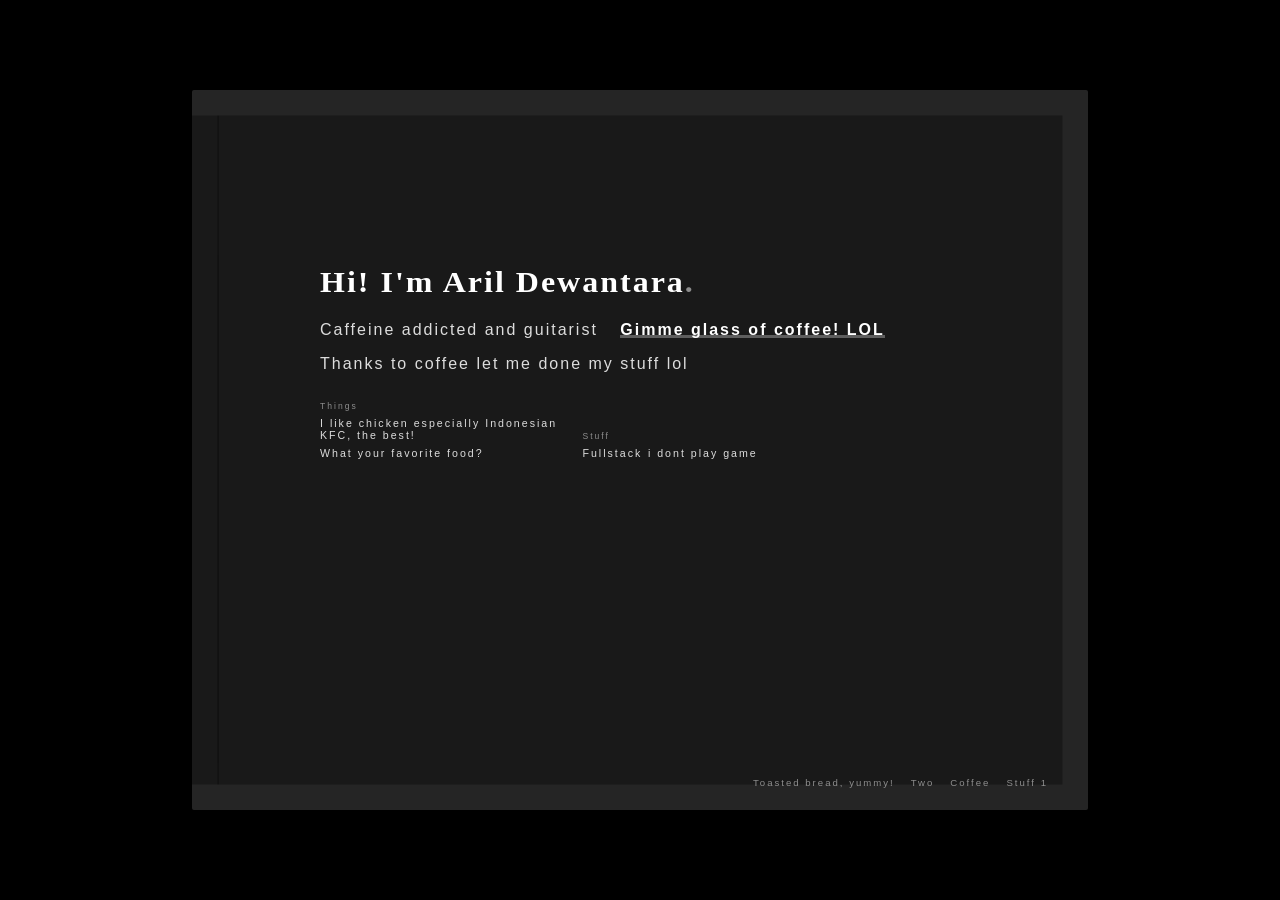
==== index.html @ 40179996 "newline" ====
<!DOCTYPE html>
<html lang="en">
<head>
  <meta charset="UTF-8">
  <meta name="viewport" content="width=device-width, initial-scale=1.0">
  <title>Aril Dewantara's</title>
  <style>
    body {
      margin: 0;
      background: #000;
    }
    .card {
      width: 70vw;
      height: 80vh;
      margin: 10vh 15vw;
      background: rgba(255, 255, 255, 0.05);
      color: white;
      border-radius: 2px;
      padding: 18vh 10vw;
      box-sizing: border-box;
      position: relative;
      animation: card 0.8s ease-out;
      animation-fill-mode: forwards;
    }
    .card .content {
      font-family: 'Open Sans', sans-serif;
      letter-spacing: 2px;
    }
    .card .content h1 {
      display: inline-block;
      padding: 8px 16px;
      margin: 4px 0;
      width: auto;
      font-family: 'PT Serif', serif;
      transform: scale(1, 0.9);
    }
    .card .content p {
      margin: 4px 0;
      padding: 4px 16px;
      display: inline-block;
    }
    .card .content p, .card .content h4, .card .content h5, .card .content h6 {
      font-weight: 100;
    }
    .card .content a {
      font-weight: 700;
      text-decoration: none;
      box-shadow: 0 -3px rgba(255, 255, 255, 0.3) inset;
    }
    .card .content .column {
      display: inline-block;
      width: 20vw;
      margin-top: 16px;
      font-size: 0.8em;
    }
    .card .content .column * {
      margin: 3px 0;
      display: inline-block;
    }
    .card .content .tabs {
      position: absolute;
      bottom: 2.5vh;
      right: 2.5vw;
      font-size: 0.6em;
    }
    .card .content .tabs .tab {
      margin: 0 8px;
      padding: 0;
      float: right;
      font-weight: 100;
    }
    .card .content .light {
      color: white;
    }
    .card .content .medium {
      color: rgba(255, 255, 255, 0.85);
    }
    .card .content .dark {
      color: rgba(255, 255, 255, 0.5);
    }
    .card * {
      padding-left: 0 !important;
    }
    .card p, .card h1, .card h2, .card h3, .card h4, .card h5, .card h6, .card div * {
      animation: fadein 3s;
    }
    .card p.light, .card h1.light, .card h2.light, .card h3.light, .card h4.light, .card h5.light, .card h6.light, .card div.light * {
      animation: boxshadow-light 3s;
    }
    .card p.medium, .card h1.medium, .card h2.medium, .card h3.medium, .card h4.medium, .card h5.medium, .card h6.medium, .card div.medium * {
      animation: boxshadow-medium 3s;
    }
    .card p.dark, .card h1.dark, .card h2.dark, .card h3.dark, .card h4.dark, .card h5.dark, .card h6.dark, .card div.dark * {
      animation: boxshadow-dark 3s;
    }
    @keyframes card {
      0%, 50% {
        box-shadow: -70vw 0 0 2vw rgba(255, 255, 255, 0.05) inset, -140vw 0 0 2vw rgba(255, 255, 255, 0.05) inset;
      }
      100% {
        box-shadow: 0 0 0 2vw rgba(255, 255, 255, 0.05) inset, calc(-66vw + 1px) 0 0 2vw rgba(255, 255, 255, 0.05) inset;
      }
    }
    @keyframes boxshadow-light {
      0%, 40% {
        color: rgba(0, 0, 0, 0);
        box-shadow: 0 0 white inset;
      }
      79.9999999999999% {
        box-shadow: 50vw 0 white inset;
        color: rgba(0, 0, 0, 0);
      }
      80% {
        box-shadow: -50vw 0 white inset;
        color: rgba(0, 0, 0, 0);
      }
      100% {
        color: white;
        box-shadow: 0 0 white inset;
      }
    }
    @keyframes boxshadow-medium {
      0%, 40% {
        color: rgba(0, 0, 0, 0);
        box-shadow: 0 0 rgba(255, 255, 255, 0.85) inset;
      }
      79.9999999999999% {
        box-shadow: 50vw 0 rgba(255, 255, 255, 0.85) inset;
        color: rgba(0, 0, 0, 0);
      }
      80% {
        box-shadow: -50vw 0 rgba(255, 255, 255, 0.85) inset;
        color: rgba(0, 0, 0, 0);
      }
      100% {
        color: rgba(255, 255, 255, 0.85);
        box-shadow: 0 0 rgba(255, 255, 255, 0.85) inset;
      }
    }
    @keyframes boxshadow-dark {
      0%, 40% {
        color: rgba(0, 0, 0, 0);
        box-shadow: 0 0 rgba(255, 255, 255, 0.5) inset;
      }
      79.9999999999999% {
        box-shadow: 50vw 0 rgba(255, 255, 255, 0.5) inset;
        color: rgba(0, 0, 0, 0);
      }
      80% {
        box-shadow: -50vw 0 rgba(255, 255, 255, 0.5) inset;
        color: rgba(0, 0, 0, 0);
      }
      100% {
        color: rgba(255, 255, 255, 0.5);
        box-shadow: 0 0 rgba(255, 255, 255, 0.5) inset;
      }
    }
    @keyframes fadein {
      0%, 80% {
        opacity: 0;
      }
      100% {
        opacity: 1;
      }
    }
  </style>
</head>
<body>
  <div class="card">
    <div class="content">
      <h1 class="light">Hi! I'm Aril Dewantara<span class="dark">.</span></h1>
      <p class="medium">Caffeine addicted and guitarist</p>
      <a class="light" href="#">Gimme glass of coffee! LOL</a>
      <p class="medium">Thanks to coffee let me done my stuff lol</p>
      <div class="column">
        <h6 class="dark">Things</h6>
        <br>
        <h5 class="medium">I like chicken especially Indonesian KFC, the best!</h5>
        <h5 class="medium">What your favorite food?</h5>
      </div>
      <div class="column">
        <h6 class="dark">Stuff</h6>
        <br>
        <h5 class="medium">Fullstack</h5>
        <h5 class="medium">i dont play game</h5>
      </div>
      <div class="tabs dark">
        <p class="tab">Stuff 1</p>
        <p class="tab">Coffee</p>
        <p class="tab">Two</p>
        <p class="tab">Toasted bread, yummy!</p>
      </div>
    </div>
  </div>
</body>
</html>
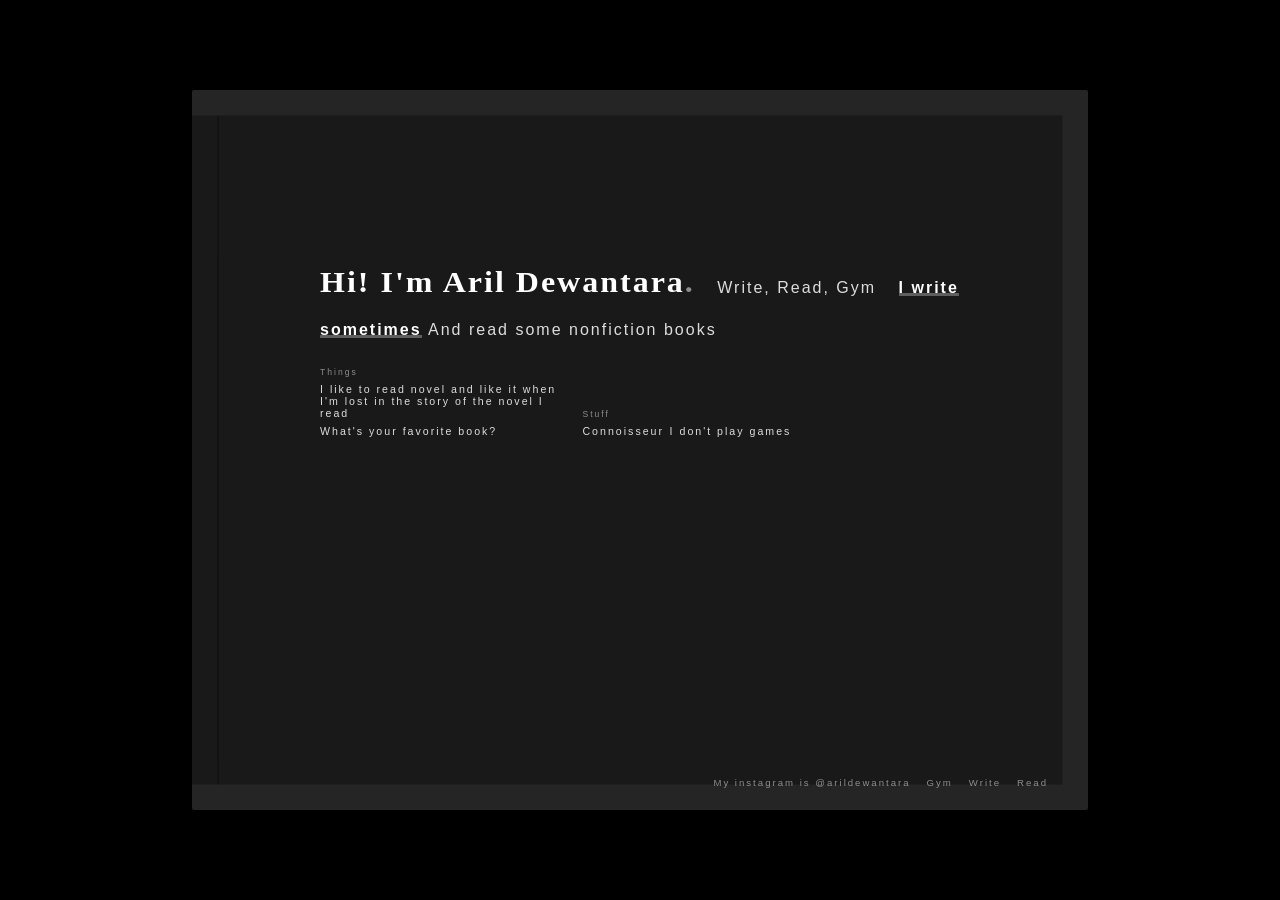
==== commit 7aa2189e: "Update index.html" ====
--- a/index.html
+++ b/index.html
@@ -169,26 +169,27 @@
   <div class="card">
     <div class="content">
       <h1 class="light">Hi! I'm Aril Dewantara<span class="dark">.</span></h1>
-      <p class="medium">Caffeine addicted and guitarist</p>
-      <a class="light" href="#">Gimme glass of coffee! LOL</a>
-      <p class="medium">Thanks to coffee let me done my stuff lol</p>
+      <p class="medium">Write, Read, Gym</p>
+      <a class="light" href="#">I write sometimes</a>
+      <p class="medium">And read some nonfiction books</p>
       <div class="column">
         <h6 class="dark">Things</h6>
         <br>
-        <h5 class="medium">I like chicken especially Indonesian KFC, the best!</h5>
-        <h5 class="medium">What your favorite food?</h5>
+        <h5 class="medium">I like to read novel and like it when I'm lost in the story of the novel I read</h5>
+        <h5 class="medium">What's your favorite book?</h5>
       </div>
       <div class="column">
         <h6 class="dark">Stuff</h6>
         <br>
-        <h5 class="medium">Fullstack</h5>
-        <h5 class="medium">i dont play game</h5>
+        <h5 class="medium">Connoisseur</h5>
+        <h5 class="medium">I don't play games
+        </h5>
       </div>
       <div class="tabs dark">
-        <p class="tab">Stuff 1</p>
-        <p class="tab">Coffee</p>
-        <p class="tab">Two</p>
-        <p class="tab">Toasted bread, yummy!</p>
+        <p class="tab">Read</p>
+        <p class="tab">Write</p>
+        <p class="tab">Gym</p>
+        <p class="tab">My instagram is @arildewantara</p>
       </div>
     </div>
   </div>
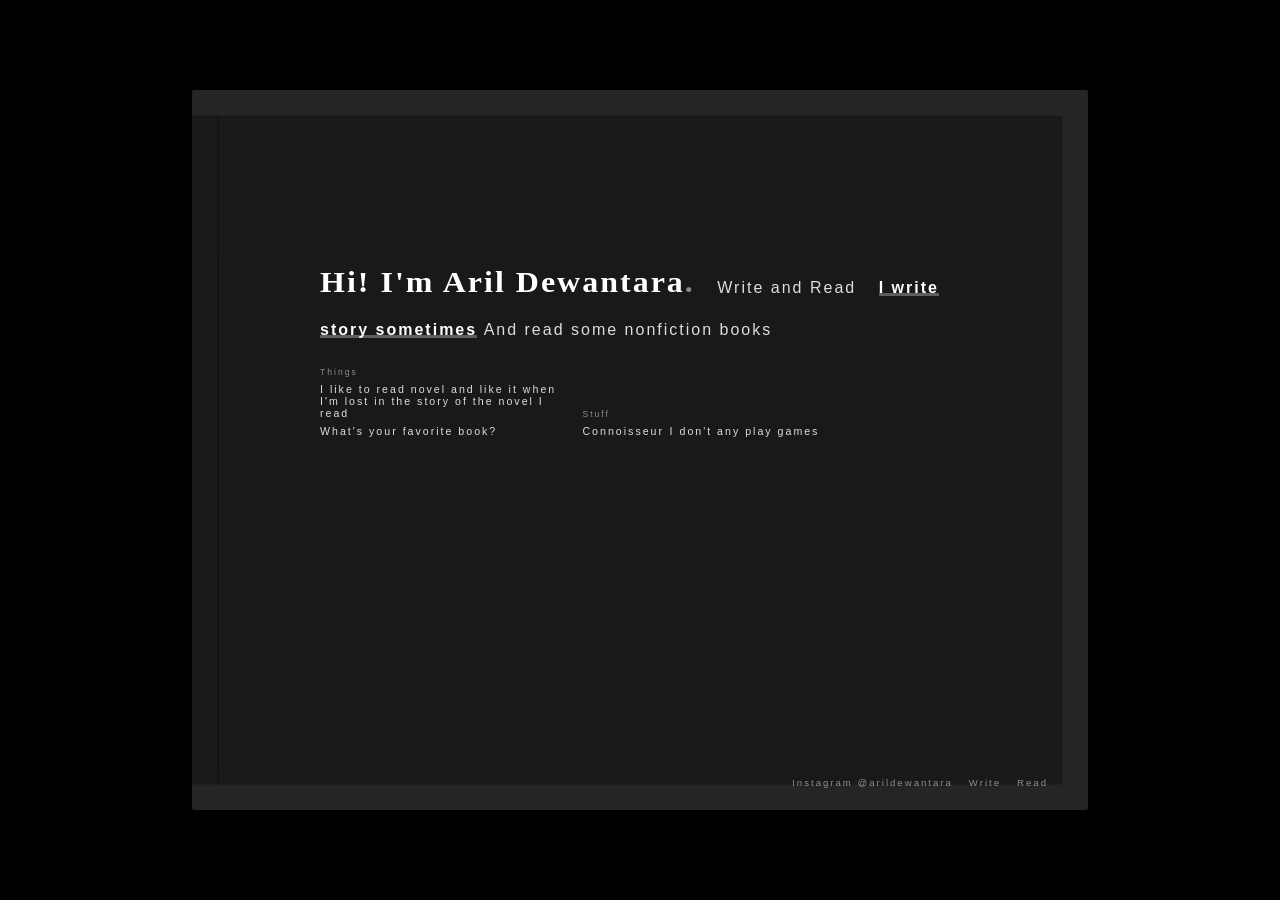
==== commit e5dc7020: "Update index.html" ====
--- a/index.html
+++ b/index.html
@@ -169,8 +169,8 @@
   <div class="card">
     <div class="content">
       <h1 class="light">Hi! I'm Aril Dewantara<span class="dark">.</span></h1>
-      <p class="medium">Write, Read, Gym</p>
-      <a class="light" href="#">I write sometimes</a>
+      <p class="medium">Write and Read</p>
+      <a class="light" href="#">I write story sometimes</a>
       <p class="medium">And read some nonfiction books</p>
       <div class="column">
         <h6 class="dark">Things</h6>
@@ -182,14 +182,13 @@
         <h6 class="dark">Stuff</h6>
         <br>
         <h5 class="medium">Connoisseur</h5>
-        <h5 class="medium">I don't play games
+        <h5 class="medium">I don't any play games
         </h5>
       </div>
       <div class="tabs dark">
         <p class="tab">Read</p>
         <p class="tab">Write</p>
-        <p class="tab">Gym</p>
-        <p class="tab">My instagram is @arildewantara</p>
+        <p class="tab">Instagram @arildewantara</p>
       </div>
     </div>
   </div>
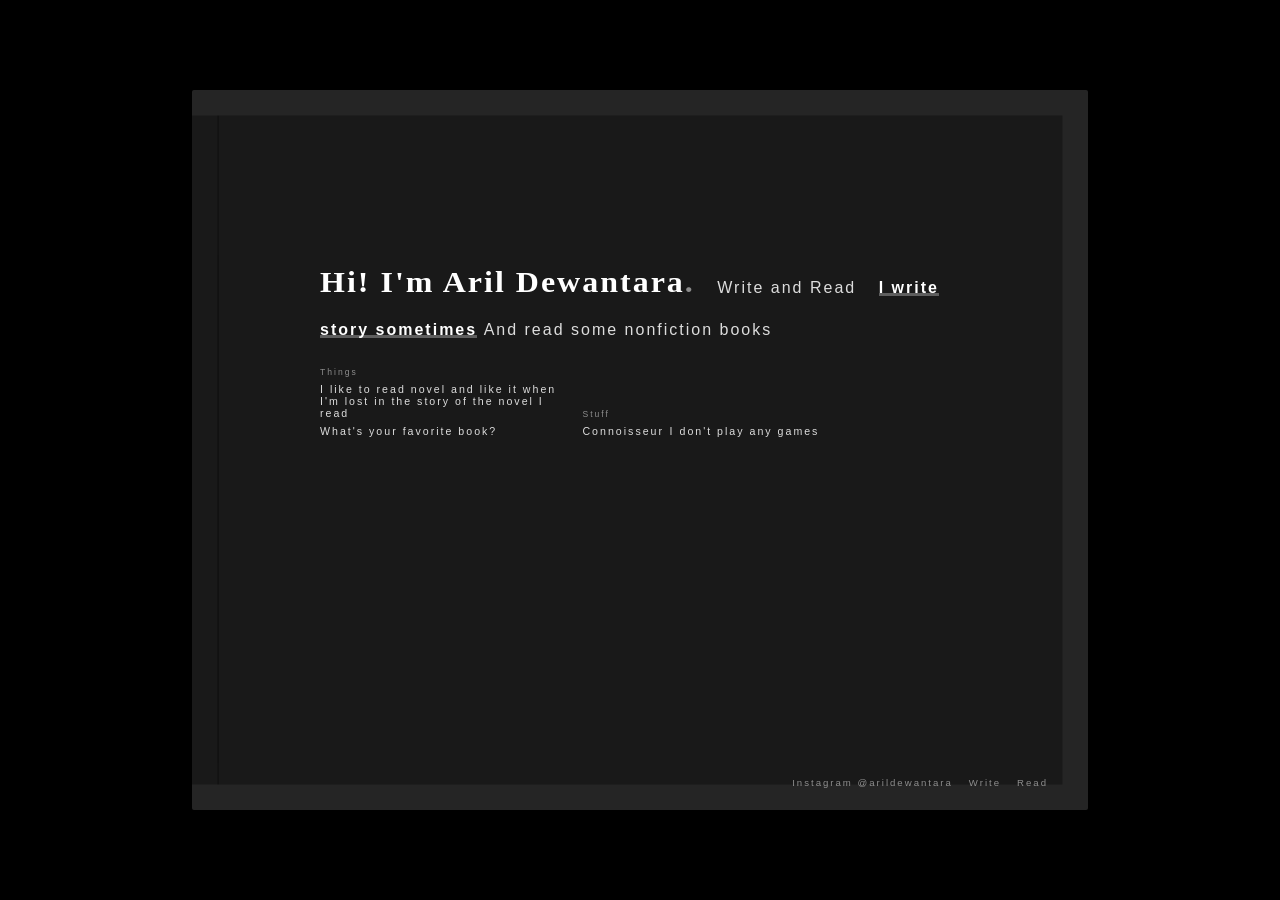
==== commit 1bb147cc: "Update index.html" ====
--- a/index.html
+++ b/index.html
@@ -182,7 +182,7 @@
         <h6 class="dark">Stuff</h6>
         <br>
         <h5 class="medium">Connoisseur</h5>
-        <h5 class="medium">I don't any play games
+        <h5 class="medium">I don't play any games
         </h5>
       </div>
       <div class="tabs dark">
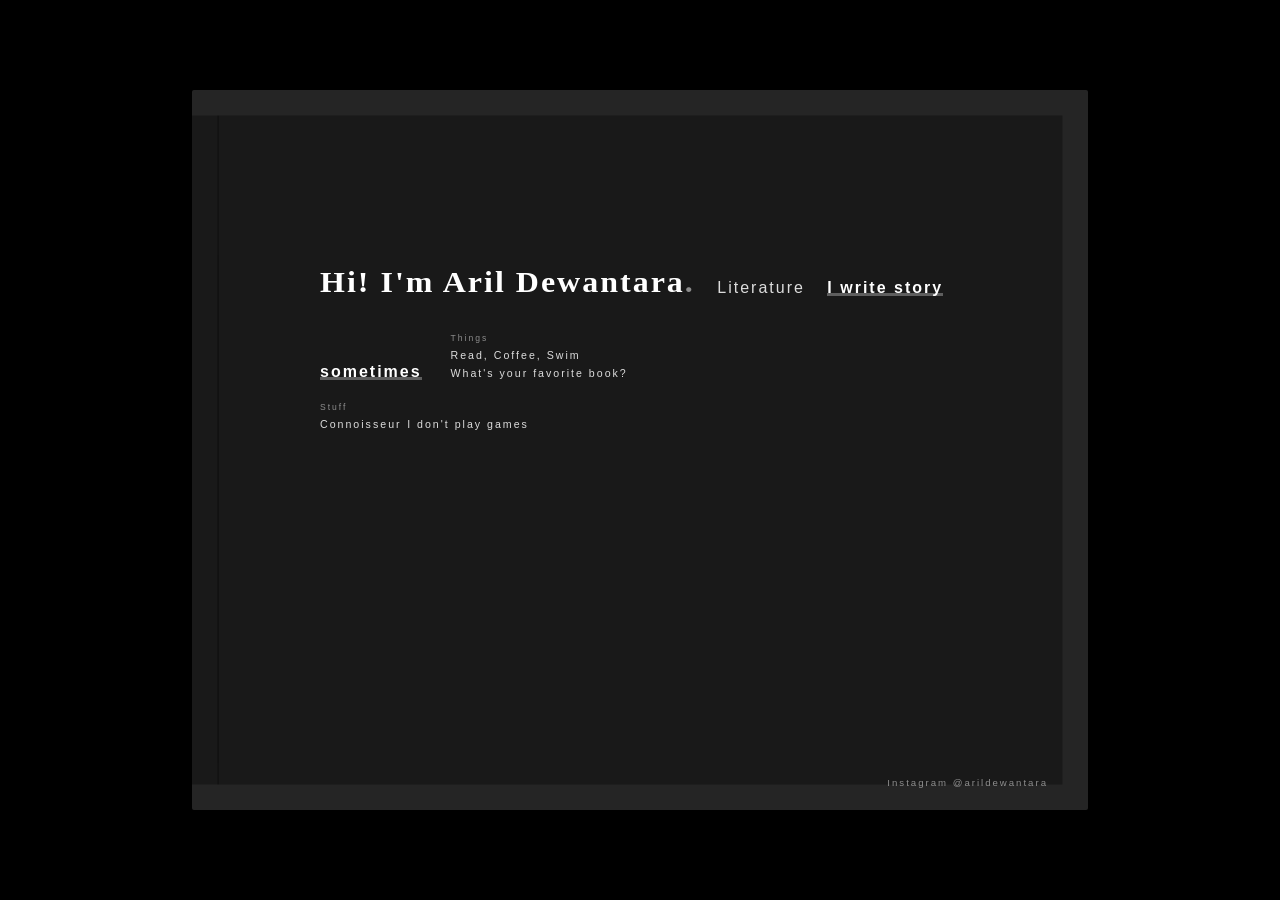
==== commit 32e61efb: "Update index.html" ====
--- a/index.html
+++ b/index.html
@@ -169,25 +169,22 @@
   <div class="card">
     <div class="content">
       <h1 class="light">Hi! I'm Aril Dewantara<span class="dark">.</span></h1>
-      <p class="medium">Write and Read</p>
+      <p class="medium">Literature</p>
       <a class="light" href="#">I write story sometimes</a>
-      <p class="medium">And read some nonfiction books</p>
+      <p class="medium"></p>
       <div class="column">
         <h6 class="dark">Things</h6>
         <br>
-        <h5 class="medium">I like to read novel and like it when I'm lost in the story of the novel I read</h5>
+        <h5 class="medium">Read, Coffee, Swim</h5>
         <h5 class="medium">What's your favorite book?</h5>
       </div>
       <div class="column">
         <h6 class="dark">Stuff</h6>
         <br>
         <h5 class="medium">Connoisseur</h5>
-        <h5 class="medium">I don't play any games
-        </h5>
+        <h5 class="medium">I don't play games</h5>
       </div>
       <div class="tabs dark">
-        <p class="tab">Read</p>
-        <p class="tab">Write</p>
         <p class="tab">Instagram @arildewantara</p>
       </div>
     </div>
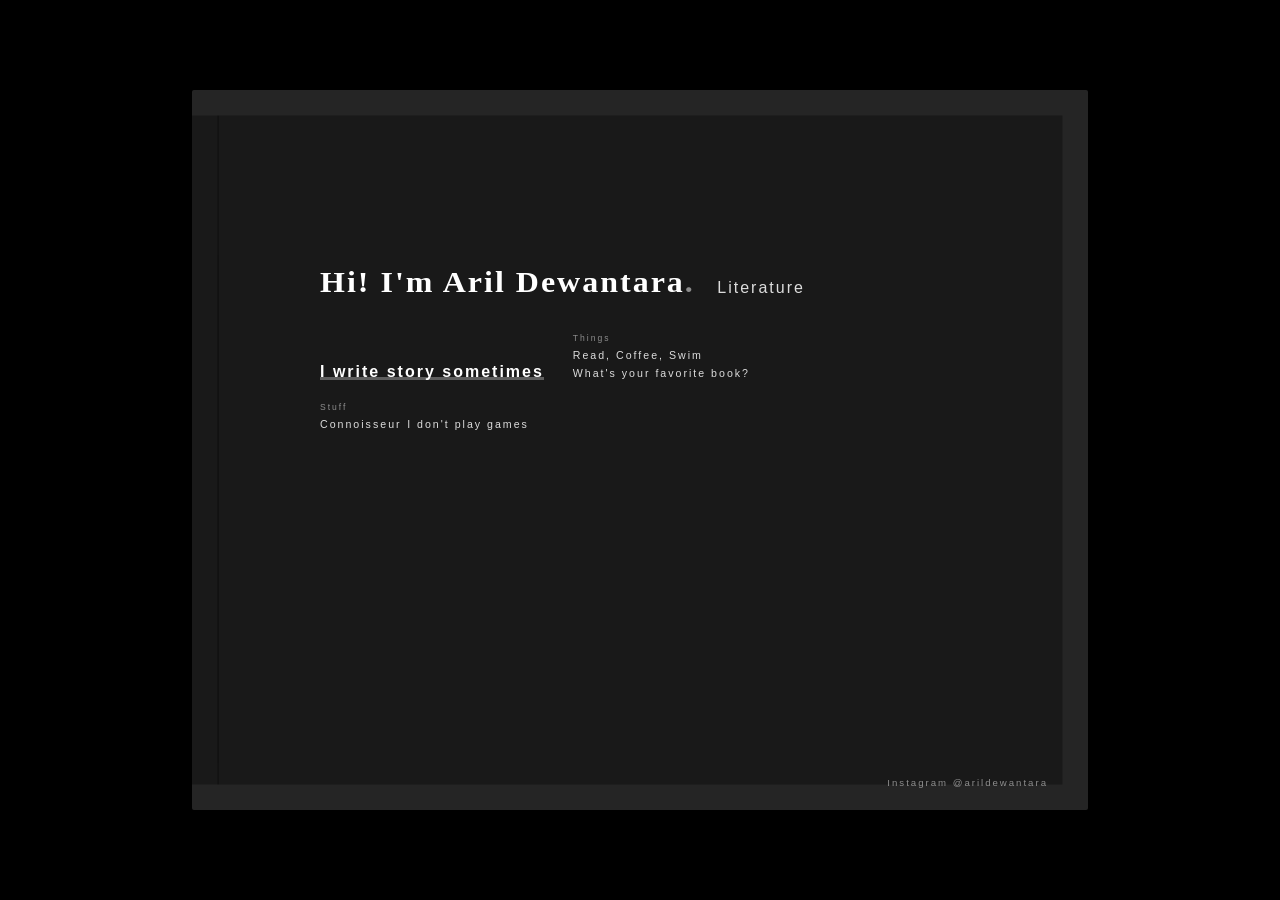
==== commit be1cec6a: "Update index.html" ====
--- a/index.html
+++ b/index.html
@@ -170,6 +170,7 @@
     <div class="content">
       <h1 class="light">Hi! I'm Aril Dewantara<span class="dark">.</span></h1>
       <p class="medium">Literature</p>
+      <br>
       <a class="light" href="#">I write story sometimes</a>
       <p class="medium"></p>
       <div class="column">
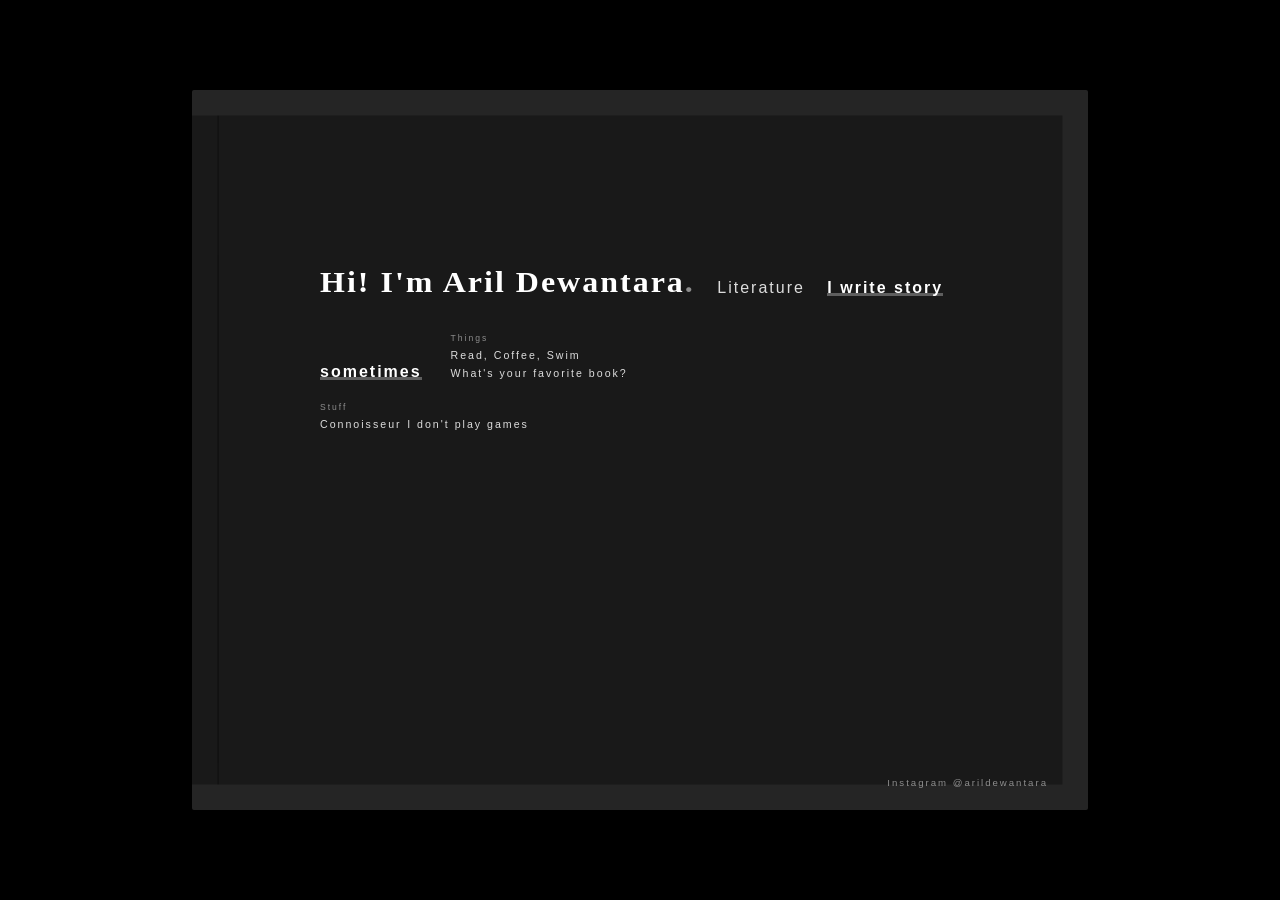
==== commit f6a20375: "Update index.html" ====
--- a/index.html
+++ b/index.html
@@ -170,7 +170,6 @@
     <div class="content">
       <h1 class="light">Hi! I'm Aril Dewantara<span class="dark">.</span></h1>
       <p class="medium">Literature</p>
-      <br>
       <a class="light" href="#">I write story sometimes</a>
       <p class="medium"></p>
       <div class="column">
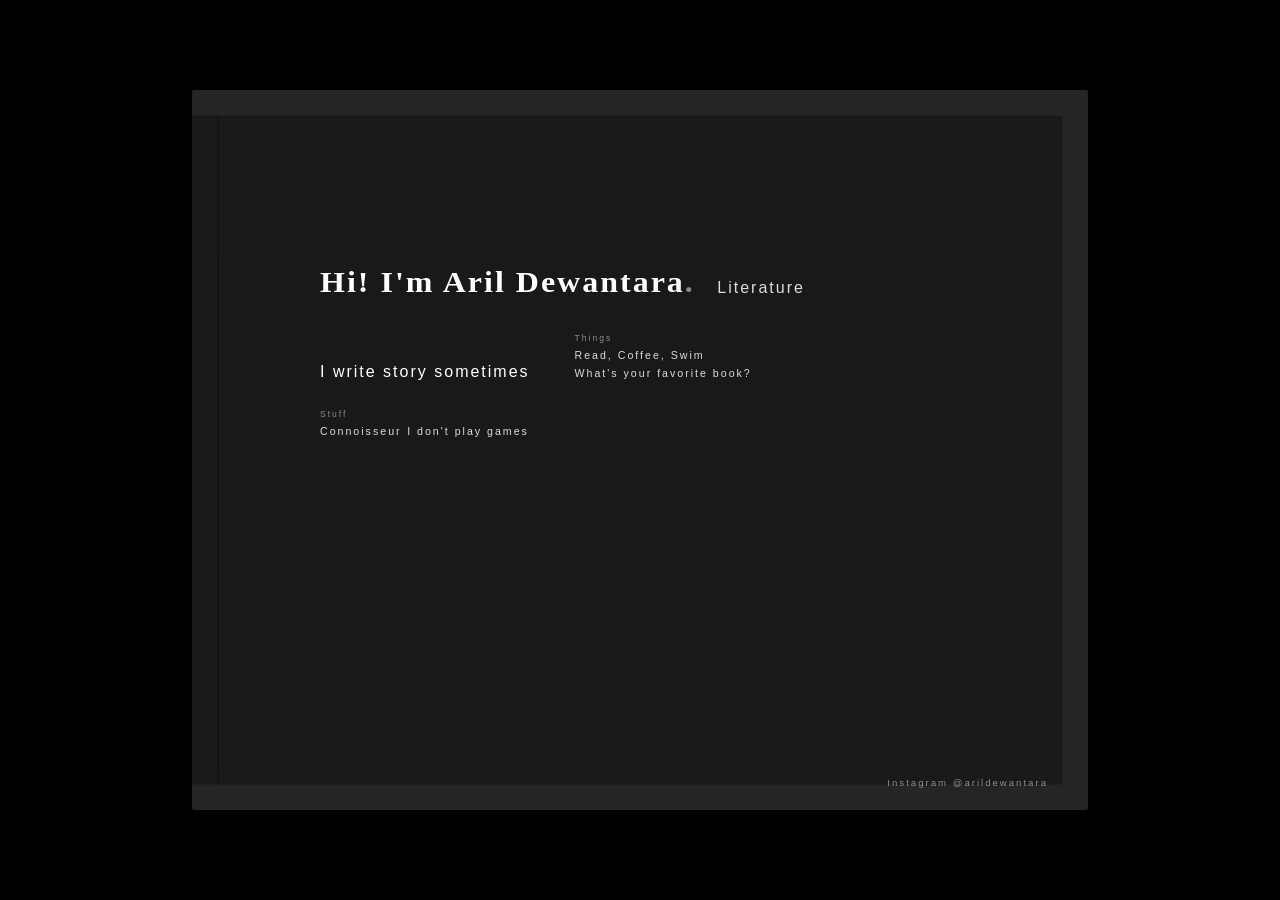
==== commit ab29a316: "Update index.html" ====
--- a/index.html
+++ b/index.html
@@ -170,7 +170,7 @@
     <div class="content">
       <h1 class="light">Hi! I'm Aril Dewantara<span class="dark">.</span></h1>
       <p class="medium">Literature</p>
-      <a class="light" href="#">I write story sometimes</a>
+      <p class="light">I write story sometimes</p>
       <p class="medium"></p>
       <div class="column">
         <h6 class="dark">Things</h6>
